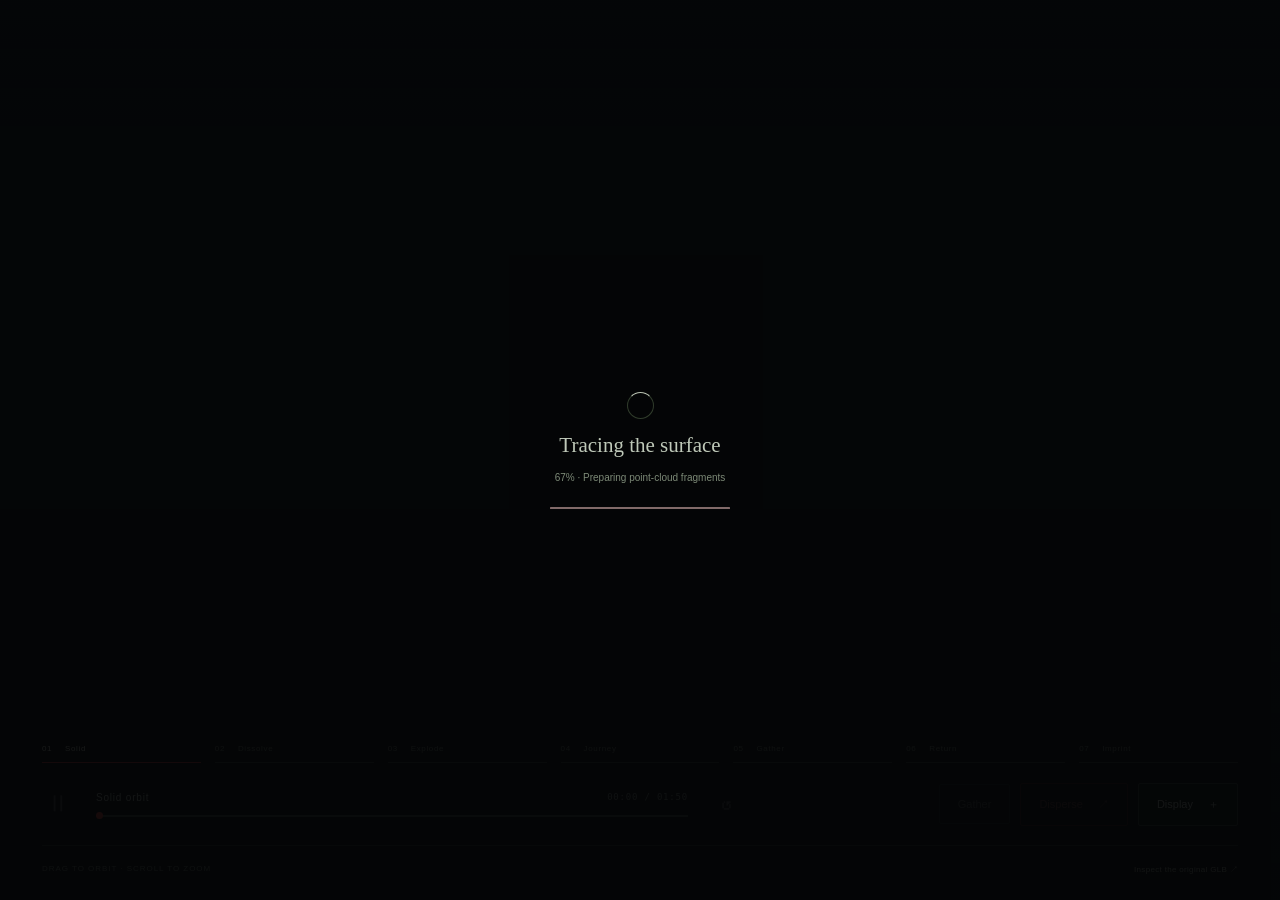
==== art.html @ 603c2dc6 "Publish Biebusima exhibition" ====
<!doctype html><html lang="zh-CN"><head><meta charset="utf-8"><meta name="viewport" content="width=device-width,initial-scale=1"><meta name="theme-color" content="#050607"><meta name="description" content="An animated point-cloud study of a stone seal, held together by red threads."><title>篆刻临习 · 别部司马</title>  <script type="module" crossorigin src="./assets/exhibition-WhxzuJAM.js"></script>
  <link rel="modulepreload" crossorigin href="./assets/OrbitControls-D0nLXfGE.js">
  <link rel="stylesheet" crossorigin href="./assets/exhibition-ZxvkrUrs.css">
</head><body>
<canvas id="art-canvas" aria-label="Animated point-cloud stone seal. Drag to orbit and scroll to zoom." tabindex="0"></canvas>
<button id="fullscreen" hidden aria-label="Fullscreen">⛶</button>
<section class="intro-card" aria-label="片头"><div class="intro-title"><h1>篆刻临习</h1><div class="title-underline"></div></div><p>《别部司马》</p></section>
<aside class="seal-info" aria-label="印章信息">
<section class="info-group"><h2 class="info-heading">[印文]</h2><div class="info-content">别部司马</div></section>
<section class="info-group"><h2 class="info-heading">[释义]</h2><div class="info-content">汉末至三国时期的武官职名<br>统领别部兵马的武官</div></section>
<section class="info-group"><h2 class="info-heading">[尺寸]</h2><div class="info-content dimensions">3cm×3cm×6cm</div></section>
<section class="info-group"><h2 class="info-heading">[材质]</h2><div class="info-content">青田</div></section>
</aside>
<div class="art-loader" id="art-loader" role="status"><span class="loader-ring"></span><strong id="load-title">Tracing the stone</strong><p id="load-detail">Reading geometry and photographs…</p><progress id="load-progress" aria-label="Model loading" max="100"></progress><button id="retry" hidden>Try again</button></div>
<footer class="art-footer"><nav class="chapter-nav" aria-label="Sequence chapters"><button data-stage="1" data-stage-time="0" aria-current="step">01 <span>Solid</span></button><button data-stage="2" data-stage-time="26">02 <span>Dissolve</span></button><button data-stage="3" data-stage-time="34">03 <span>Explode</span></button><button data-stage="4" data-stage-time="46">04 <span>Journey</span></button><button data-stage="5" data-stage-time="74">05 <span>Gather</span></button><button data-stage="6" data-stage-time="88">06 <span>Return</span></button><button data-stage="7" data-stage-time="100">07 <span>Imprint</span></button></nav><div class="transport"><button id="play" aria-label="Pause animation" disabled>Ⅱ</button><div class="timeline"><label for="timeline"><span id="phase-small">Solid orbit</span><output id="time">00:00 / 01:50</output></label><input type="range" min="0" max="110" step="0.01" value="0" id="timeline" aria-label="Animation timeline" disabled></div><button id="replay" aria-label="Restart animation" disabled>↺</button></div><div class="art-actions"><button id="gather" disabled>Gather</button><button id="disperse" disabled>Disperse <span>↗</span></button><button id="settings-toggle" aria-expanded="false" aria-controls="art-settings">Display <span>＋</span></button></div>
<div class="footer-note"><span>DRAG TO ORBIT · SCROLL TO ZOOM</span><a href="./">Inspect the original GLB ↗</a></div></footer>
<aside id="art-settings" hidden><h2>Display</h2><label>Point density<select id="density" aria-label="Point density"><option value="120000">120,000 · Light</option><option value="240000" selected>240,000 · Balanced</option><option value="360000">360,000 · Fine</option></select></label><label for="particle-size">Particle size<output id="particle-size-value">150%</output></label><input id="particle-size" type="range" min="0.7" max="2.2" step="0.1" value="1.5"><label>Local swirls<input type="checkbox" id="particle-drift" checked></label><label for="flow-strength">Swirl strength<output id="flow-strength-value">100%</output></label><input id="flow-strength" type="range" min="0" max="1.8" step="0.1" value="1"><label>Red threads<input type="checkbox" id="threads" checked></label><label>Cinematic camera<input type="checkbox" id="orbit" checked></label><p>110-second cinematic sequence. All particles come from the latest GLB. No model data leaves this device.</p><a href="https://www.bilibili.com/video/BV1DC4y1d7gd/" target="_blank" rel="noreferrer">Visual reference · 双吉堡不要酱 ↗</a></aside>
<div class="motion-note" id="motion-note" hidden>Animation starts paused for your reduced-motion preference. Press play to begin.</div></body></html>
---- assets/exhibition-ZxvkrUrs.css ----
:root{font-family:Arial,Helvetica Neue,sans-serif;color:#d7d9d3;background:#050607;font-synthesis:none;color-scheme:dark}*{box-sizing:border-box}body{margin:0;overflow:hidden}button,a,input,select{-webkit-tap-highlight-color:transparent}button{font:inherit;cursor:pointer}button:disabled{opacity:.35;cursor:wait}button:focus-visible,a:focus-visible,input:focus-visible,select:focus-visible{outline:2px solid #e6544c;outline-offset:5px}a{color:inherit;text-decoration:none}#art-canvas{position:fixed;inset:0;width:100%;height:100%;display:block;touch-action:none}.art-header{position:absolute;top:0;left:0;right:0;padding:32px 42px;display:flex;align-items:center;justify-content:space-between;pointer-events:none}.art-header a,.art-header button{pointer-events:auto}.wordmark{font-size:13px;letter-spacing:.18em;font-weight:600}.wordmark span{display:block;font-size:8px;color:#777e7d;margin-top:8px;letter-spacing:.25em;font-weight:400}.header-right{display:flex;align-items:center;gap:30px}.edition{font-size:9px;letter-spacing:.22em;color:#7e8581}.header-right button{border:1px solid #343a37;border-radius:50%;width:36px;height:36px;color:#c8ccc4;background:transparent;font-size:24px}.art-title{position:absolute;left:6%;top:24%;pointer-events:none}.overline{font-size:9px;letter-spacing:.2em;color:#858e86;display:flex;align-items:center;gap:8px}.overline span{width:5px;height:5px;background:#bc2927;border-radius:50%;box-shadow:0 0 12px #af1c1c}h1{font-family:"Noto Serif CJK SC",Songti SC,Georgia,serif;font-size:clamp(48px,5vw,78px);font-weight:400;letter-spacing:.13em;line-height:1.2;margin:28px 0 0;color:#dcdfd3}h1 span{display:block;font-family:Georgia,serif;font-size:clamp(24px,2.4vw,38px);letter-spacing:-.03em;line-height:1.08;margin-top:23px;color:#a7afa7}.art-description{font-size:11px;line-height:1.8;color:#7d867f;letter-spacing:.02em;margin-top:30px}.scene-label{position:absolute;right:42px;bottom:220px;display:flex;gap:12px;align-items:center;pointer-events:none}.scene-label>span{font-family:Georgia,serif;font-size:42px;color:#3e4941}.scene-label p{font-size:12px;margin:0 0 5px;letter-spacing:.05em}.scene-label small{color:#667269;font-size:8px;letter-spacing:.15em}.art-footer{position:absolute;left:42px;right:42px;bottom:25px;display:grid;grid-template-columns:minmax(250px,1fr) auto;column-gap:80px;row-gap:30px}.transport{display:flex;gap:22px;align-items:center;max-width:700px}.transport button{background:none;border:0;color:#c7cec4;font-size:22px;width:32px;padding:8px 0}.timeline{flex:1}.timeline label{display:flex;justify-content:space-between;font-size:10px;color:#a3ada2;margin-bottom:12px;letter-spacing:.08em}.timeline output{font-family:monospace;font-size:9px;color:#727d73}input[type=range]{appearance:none;width:100%;height:2px;background:#384138;cursor:pointer;margin:4px 0 0;display:block}input[type=range]::-webkit-slider-thumb{appearance:none;border-radius:50%;width:7px;height:7px;background:#c93630}input[type=range]::-moz-range-thumb{border:0;border-radius:50%;width:7px;height:7px;background:#c93630}.art-actions{display:flex;gap:10px;align-items:center}.art-actions button{border:1px solid #303b32;color:#acb7a8;background:#060907b3;padding:13px 18px;font-size:11px;border-radius:2px}.art-actions #disperse{border-color:#7c302d;color:#dc7970}.art-actions button:hover{border-color:#859080;color:#e2e5db}.art-actions span{margin-left:12px}.footer-note{grid-column:1/-1;border-top:1px solid #232b25;padding-top:18px;display:flex;justify-content:space-between;font-size:8px;letter-spacing:.12em;color:#657062}.footer-note a{color:#98a28f;letter-spacing:.04em}#art-settings{position:absolute;right:42px;bottom:164px;width:275px;padding:25px;background:#0c110df5;border:1px solid #344232;box-shadow:0 12px 50px #0008}#art-settings h2{margin:0 0 22px;font:18px Georgia,serif}#art-settings label{display:flex;align-items:center;justify-content:space-between;margin:16px 0;font-size:11px;color:#adb6a7}#art-settings label:first-of-type{display:block}#art-settings select{display:block;width:100%;margin-top:10px;background:#171e17;border:1px solid #3b4737;padding:8px;color:#bac3b5;font:11px Arial}#art-settings input{accent-color:#bb3931}#art-settings p{color:#76816f;font-size:10px;line-height:1.7;margin-top:23px}#art-settings a{font-size:9px;color:#a1aa95;line-height:1.6}.art-loader{position:absolute;inset:0;display:flex;flex-direction:column;align-items:center;justify-content:center;background:#050607e8;gap:14px;z-index:4}.art-loader[hidden],[hidden]{display:none!important}.art-loader strong{font:21px Georgia,serif;color:#bfc9b9;font-weight:400}.art-loader p{font-size:10px;color:#7d8a77;margin:0}.art-loader progress{width:180px;height:2px;accent-color:#a7322d;margin-top:10px}.loader-ring{border:1px solid #303c2b;border-top-color:#b9c2b1;width:27px;height:27px;border-radius:50%;animation:spin 2s linear infinite}.art-loader button{background:transparent;border:1px solid #626e58;color:#c0c9b9;padding:10px 20px}.motion-note{position:absolute;top:100px;left:50%;transform:translate(-50%);font-size:10px;color:#a3ad97;background:#151c13;padding:10px 16px;max-width:80%;z-index:2}@keyframes spin{to{transform:rotate(360deg)}}@media(max-width:850px){.art-header{padding:24px}.edition{display:none}.art-title{top:16%;left:6%}h1{font-size:48px}h1 span{font-size:25px}.art-description{display:none}.overline{font-size:7px}.art-footer{left:24px;right:24px;column-gap:20px;row-gap:20px;bottom:22px}.art-actions button{padding:11px;font-size:10px}.art-actions span{margin-left:4px}.scene-label{right:24px;bottom:185px}.scene-label>span{font-size:30px}#art-settings{right:24px;bottom:145px}}@media(max-width:600px){.art-header{padding:22px}.wordmark{font-size:10px}.wordmark span{font-size:6px}.art-title{top:17%}h1{font-size:38px;margin-top:18px}h1 span{font-size:22px;margin-top:15px}.overline{font-size:6px;max-width:105px;line-height:1.7}.art-footer{grid-template-columns:1fr;row-gap:18px;left:22px;right:22px}.art-actions{justify-content:flex-end}.transport{gap:15px}.art-actions button{padding:10px 16px}.footer-note{font-size:6px;line-height:1.6;padding-top:13px;gap:15px}.scene-label{right:22px;bottom:224px}.scene-label>span{font-size:28px}.scene-label p{font-size:10px}.scene-label small{font-size:6px}#art-settings{right:22px;bottom:170px}.art-loader strong{font-size:19px}.header-right button{width:32px;height:32px;font-size:20px}}@media(prefers-reduced-motion:reduce){.loader-ring{animation:none}}#art-settings{max-height:calc(100dvh - 190px);overflow-y:auto}.chapter-nav{grid-column:1/-1;display:grid;grid-template-columns:repeat(6,1fr);gap:14px}.chapter-nav button{background:none;border:0;border-bottom:1px solid #303a30;color:#687563;text-align:left;padding:9px 0;font-size:8px;letter-spacing:.08em}.chapter-nav button span{margin-left:10px}.chapter-nav button[aria-current=step]{border-color:#b2322d;color:#c7d0bb}.chapter-nav button:hover{color:#d8dfcc}.art-title{transition:opacity 1s}.is-travel .art-title{opacity:.12}.is-travel .scene-label{opacity:.6}.art-footer{row-gap:18px}.scene-label{bottom:250px}@media(max-width:600px){.chapter-nav{gap:7px}.chapter-nav button{font-size:7px}.chapter-nav button span{display:block;margin:5px 0 0}.scene-label{bottom:265px}.art-footer{row-gap:13px}}#art-canvas{z-index:0}body:before{content:"";position:fixed;inset:0;z-index:1;pointer-events:none;background:linear-gradient(180deg,rgba(5,6,7,.55),transparent 14%,transparent 68%,rgba(5,6,7,.96))}.art-header,.art-title,.scene-label,.art-footer{z-index:2}#art-settings{z-index:3}.chapter-nav{grid-template-columns:repeat(7,1fr)}.render-mode .art-footer,.render-mode #art-settings,.render-mode #fullscreen,.render-mode .motion-note{display:none!important}.render-mode .scene-label{bottom:48px}.art-title{transition:none}.render-mode *,.render-mode *:before,.render-mode *:after{animation:none!important;transition:none!important}.intro-card{position:fixed;inset:0;z-index:2;display:flex;flex-direction:column;align-items:center;justify-content:center;pointer-events:none;opacity:0;padding-bottom:9vh}.intro-title{display:flex;flex-direction:column;width:max-content;align-items:stretch}.intro-card h1{font-family:"Noto Serif CJK SC",Songti SC,serif;font-size:clamp(42px,4.6vw,88px);font-weight:400;letter-spacing:.22em;margin:0 -.22em 0 0;color:#c9bfba;line-height:1.2}.title-underline{height:3px;width:100%;background:#b62927;margin:6px 0 0}.intro-card p{font-family:"Noto Serif CJK SC",Songti SC,serif;font-size:clamp(22px,2vw,38px);letter-spacing:.14em;margin:18px 0 0;color:#b0a4a0;font-weight:300}.seal-info{position:fixed;left:5.2vw;top:18vh;z-index:2;display:flex;flex-direction:row-reverse;align-items:flex-start;gap:1.35vw;pointer-events:none;opacity:0;color:#fff;font-family:"Noto Serif CJK SC",Songti SC,serif;font-size:clamp(18px,1.65vw,32px);font-weight:300;line-height:1.5;letter-spacing:.18em}.info-group{display:flex;flex-direction:column;align-items:flex-end;gap:22px}.info-heading{writing-mode:vertical-rl;text-orientation:mixed;font:inherit;font-weight:400;line-height:1.2;letter-spacing:.12em;border:0;background:none;margin:0;padding:.12em .08em .22em}.info-content{writing-mode:vertical-rl;text-orientation:mixed;white-space:normal;height:52vh;max-height:620px;line-height:1.7;overflow-wrap:break-word}.dimensions{letter-spacing:.16em}@media(max-width:600px){.seal-info{left:5vw;top:19vh;font-size:15px;gap:10px}.info-group{gap:16px}.info-content{height:50vh}.intro-card h1{font-size:40px}.intro-card p{font-size:23px}}
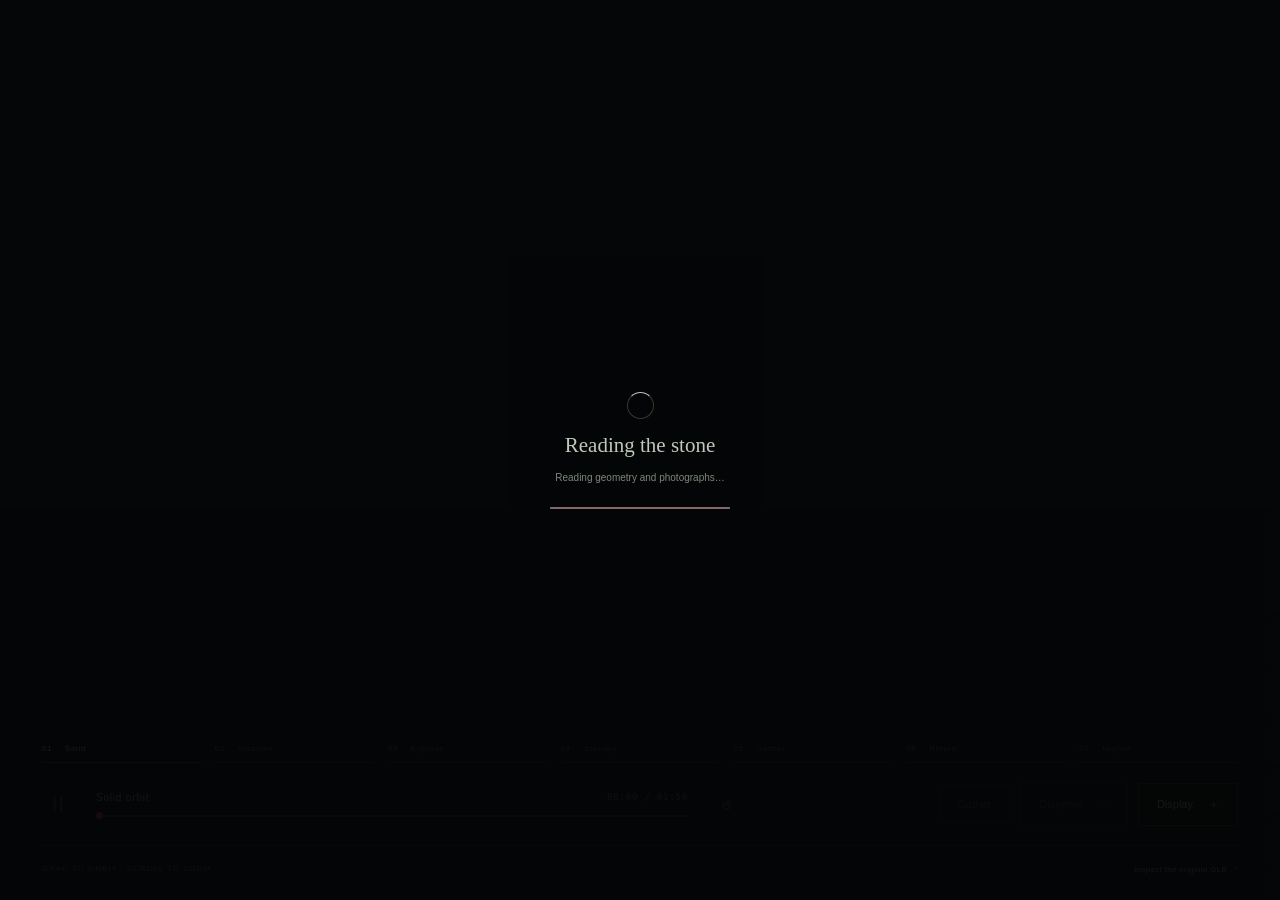
==== commit 5ddd753b: "Add numbered surface notes to the 3D viewer" ====
--- a/art.html
+++ b/art.html
@@ -1,5 +1,5 @@
-<!doctype html><html lang="zh-CN"><head><meta charset="utf-8"><meta name="viewport" content="width=device-width,initial-scale=1"><meta name="theme-color" content="#050607"><meta name="description" content="An animated point-cloud study of a stone seal, held together by red threads."><title>篆刻临习 · 别部司马</title>  <script type="module" crossorigin src="./assets/exhibition-WhxzuJAM.js"></script>
-  <link rel="modulepreload" crossorigin href="./assets/OrbitControls-D0nLXfGE.js">
+<!doctype html><html lang="zh-CN"><head><meta charset="utf-8"><meta name="viewport" content="width=device-width,initial-scale=1"><meta name="theme-color" content="#050607"><meta name="description" content="An animated point-cloud study of a stone seal, held together by red threads."><title>篆刻临习 · 别部司马</title>  <script type="module" crossorigin src="./assets/exhibition-DGhiSWVr.js"></script>
+  <link rel="modulepreload" crossorigin href="./assets/OrbitControls-dg_L4jJC.js">
   <link rel="stylesheet" crossorigin href="./assets/exhibition-ZxvkrUrs.css">
 </head><body>
 <canvas id="art-canvas" aria-label="Animated point-cloud stone seal. Drag to orbit and scroll to zoom." tabindex="0"></canvas>
